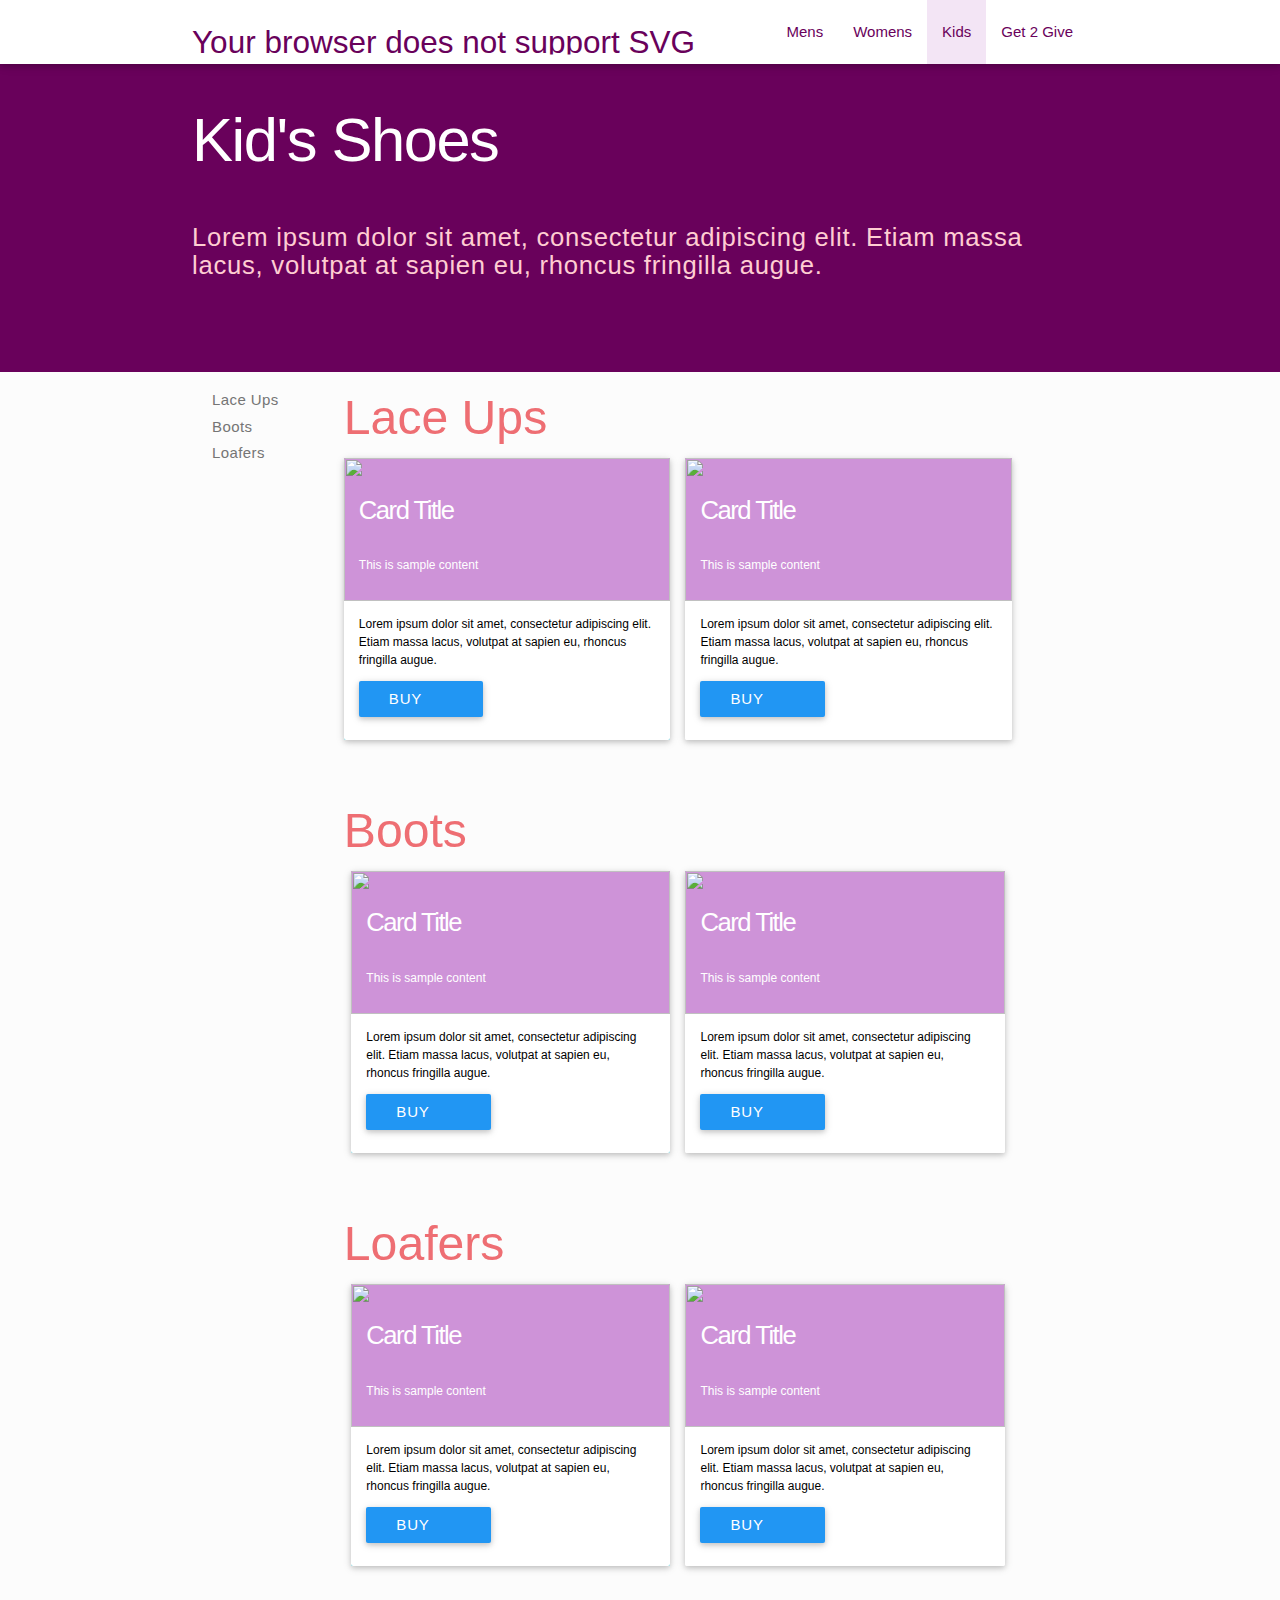
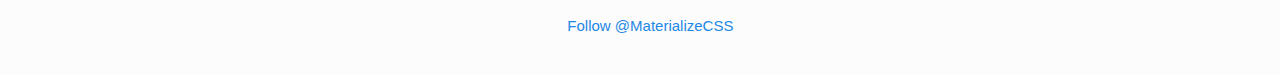
==== kids.html @ 71187473 "made buying pages" ====
<html>
  <head><meta http-equiv="Content-Type" content="text/html; charset=UTF-8" />
<meta name="viewport" content="width=device-width, initial-scale=1, maximum-scale=1.0, user-scalable=no" />

<title>Materialize - Documentation</title>

<!-- Favicons -->
<link rel="apple-touch-icon-precomposed" href="images/favicon/apple-touch-icon-152x152.png" />
<meta name="msapplication-TileColor" content="#FFFFFF" />
<meta name="msapplication-TileImage" content="images/favicon/mstile-144x144.png" />
<link rel="icon" href="images/favicon/favicon-32x32.png" sizes="32x32" />

<!-- Android 5 Chrome Color -->
<meta name="theme-color" content="#EE6E73" />

<!--  CSS  -->
<link href="css/ghpages-materialize.css" type="text/css" rel="stylesheet" media="screen,projection" />
<link href='http://fonts.googleapis.com/css?family=Inconsolata' rel='stylesheet' type='text/css' />
<link href="css/prism.css" rel="stylesheet" />
  </head>
  <body>
    <nav id="front-page-nav">
      <div class="container">
        <div class="nav-wrapper"><a id="logo-container" href="index.html" class="brand-logo">
            <object id="front-page-logo" type="image/svg+xml" data="images/logo.png">Your browser does not support SVG</object></a>
          <ul id="nav-mobile" class="right side-nav">
            <li><a href="mens.html">Mens</a></li>
            <li><a href="womens.html">Womens</a></li>
            <li class="active"><a href="kids.html">Kids</a></li>
            <li><a href="get2give.html">Get 2 Give</a></li>
          </ul><a href="#" data-activates="nav-mobile" class="button-collapse"><i class="mdi-navigation-menu"></i></a>
        </div>
      </div>
    </nav><div class="section" id="index-banner">
  <div class="container">
    <h1 class="header center-on-small-only">Kid's Shoes</h1>
    <div class="row">
      <h4 class ="col s12 light red-text lighten-4 center-on-small-only">Lorem ipsum dolor sit amet, consectetur adipiscing elit. Etiam massa lacus, volutpat at sapien eu, rhoncus fringilla augue.</h4>
    </div>
  </div>
</div>
  
<div class="container">
  <!--  Outer row  -->
  <div class="row">
    
    <div class="col hide-on-small-only m3 l2">
      <div style="height: 1px;">
        <ul class="table-of-contents">
          <li><a href="#lace">Lace Ups</a></li>
          <li><a href="#boots">Boots</a></li>
          <li><a href="#loaf">Loafers</a></li>
        </ul>
      </div>
    </div>

    <div class="section col s12 m9">
      <div id="lace" class="row scrollspy">
          <h2 class="col s12 header">Lace Ups</h2>
        <div class="col s12 m6">
      <div class="card cyan">
          <div class="card-content">
              <h1>Card Title</h1>
              <p>This is sample content</p>
              <img src="images/light_hiking_shoe.jpg">
          </div>  
          <div class="card-footer">
            <p>Lorem ipsum dolor sit amet, consectetur adipiscing elit. Etiam massa lacus, volutpat at sapien eu, rhoncus fringilla augue.</p>

            <a class="btn waves-effect waves-light" href="bin/materialize_v0.69.zip">Buy<i class="mdi-file-file-download right"></i></a>
          </div>
      </div>
  </div>

  <div class="col s12 m6">
    <div class="card">
      <div class="card-content">
        <img src="images/light_hiking_shoe.jpg">
        <h1>Card Title</h1>
        <p>This is sample content</p>
      </div>  
      <div class="card-footer">
        <p>Lorem ipsum dolor sit amet, consectetur adipiscing elit. Etiam massa lacus, volutpat at sapien eu, rhoncus fringilla augue.</p>
        <a class="btn waves-effect waves-light" href="bin/materialize_v0.69.zip">Buy<i class="mdi-file-file-download right"></i></a>
      </div>
    </div>
  </div>
  </div>
      
      <div id="boots" class="row scrollspy">
        <div class="col s12">
          <h2 class="header">Boots</h2>
        <div class="col s12 m6">
      <div class="card cyan">
          <div class="card-content">
              <h1>Card Title</h1>
              <p>This is sample content</p>
              <img src="images/light_hiking_shoe.jpg">
          </div>  
          <div class="card-footer">
            <p>Lorem ipsum dolor sit amet, consectetur adipiscing elit. Etiam massa lacus, volutpat at sapien eu, rhoncus fringilla augue.</p>

            <a class="btn waves-effect waves-light" href="bin/materialize_v0.69.zip">Buy<i class="mdi-file-file-download right"></i></a>
          </div>
      </div>
  </div>

  <div class="col s12 m6">
    <div class="card">
      <div class="card-content">
        <img src="images/light_hiking_shoe.jpg">
        <h1>Card Title</h1>
        <p>This is sample content</p>
      </div>  
      <div class="card-footer">
        <p>Lorem ipsum dolor sit amet, consectetur adipiscing elit. Etiam massa lacus, volutpat at sapien eu, rhoncus fringilla augue.</p>
        <a class="btn waves-effect waves-light" href="bin/materialize_v0.69.zip">Buy<i class="mdi-file-file-download right"></i></a>
      </div>
    </div>
  </div>
  </div>
  </div>

    <div id="loaf" class="row scrollspy">
      <div class="col s12">
        <h2 class="header">Loafers</h2>
        <div class="col s12 m6">
      <div class="card cyan">
          <div class="card-content">
              <h1>Card Title</h1>
              <p>This is sample content</p>
              <img src="images/light_hiking_shoe.jpg">
          </div>  
          <div class="card-footer">
            <p>Lorem ipsum dolor sit amet, consectetur adipiscing elit. Etiam massa lacus, volutpat at sapien eu, rhoncus fringilla augue.</p>

            <a class="btn waves-effect waves-light" href="bin/materialize_v0.69.zip">Buy<i class="mdi-file-file-download right"></i></a>
          </div>
      </div>
  </div>

  <div class="col s12 m6">
    <div class="card">
      <div class="card-content">
        <img src="images/light_hiking_shoe.jpg">
        <h1>Card Title</h1>
        <p>This is sample content</p>
      </div>  
      <div class="card-footer">
        <p>Lorem ipsum dolor sit amet, consectetur adipiscing elit. Etiam massa lacus, volutpat at sapien eu, rhoncus fringilla augue.</p>
        <a class="btn waves-effect waves-light" href="bin/materialize_v0.69.zip">Buy<i class="mdi-file-file-download right"></i></a>
      </div>
    </div>
  </div>
  </div>
  </div>
        
</div><div id="footer" class="section">
  <div class="footer-block">
    <a href="https://twitter.com/MaterializeCSS" class="twitter-follow-button" data-show-count="true" data-size="large" data-dnt="true">Follow @MaterializeCSS</a>
  </div>
  <div class="footer-block">
    <div class="g-follow" data-annotation="bubble" data-height="24" data-href="https://plus.google.com/108619793845925798422" data-rel="publisher"></div>
  </div>
</div><!--  Scripts-->
<script src="https://code.jquery.com/jquery-2.1.1.min.js"></script>
<script src="js/jquery.timeago.js"></script>  
<script src="js/prism.js"></script>
<script src="bin/materialize.js"></script>
<script src="js/init.js"></script>
<!-- Twitter Button -->
<script>!function(d,s,id){var js,fjs=d.getElementsByTagName(s)[0],p=/^http:/.test(d.location)?'http':'https';if(!d.getElementById(id)){js=d.createElement(s);js.id=id;js.src=p+'://platform.twitter.com/widgets.js';fjs.parentNode.insertBefore(js,fjs);}}(document, 'script', 'twitter-wjs');</script>

<!-- Google Plus Button-->
<script src="https://apis.google.com/js/platform.js" async defer></script>

<!--  Google Analytics  -->
<script>
(function(i,s,o,g,r,a,m){i['GoogleAnalyticsObject']=r;i[r]=i[r]||function(){
(i[r].q=i[r].q||[]).push(arguments)},i[r].l=1*new Date();a=s.createElement(o),
m=s.getElementsByTagName(o)[0];a.async=1;a.src=g;m.parentNode.insertBefore(a,m)
})(window,document,'script','//www.google-analytics.com/analytics.js','ga');

ga('create', 'UA-56218128-1', 'auto');
ga('require', 'displayfeatures');
ga('send', 'pageview');
</script>
  </body>
</html>
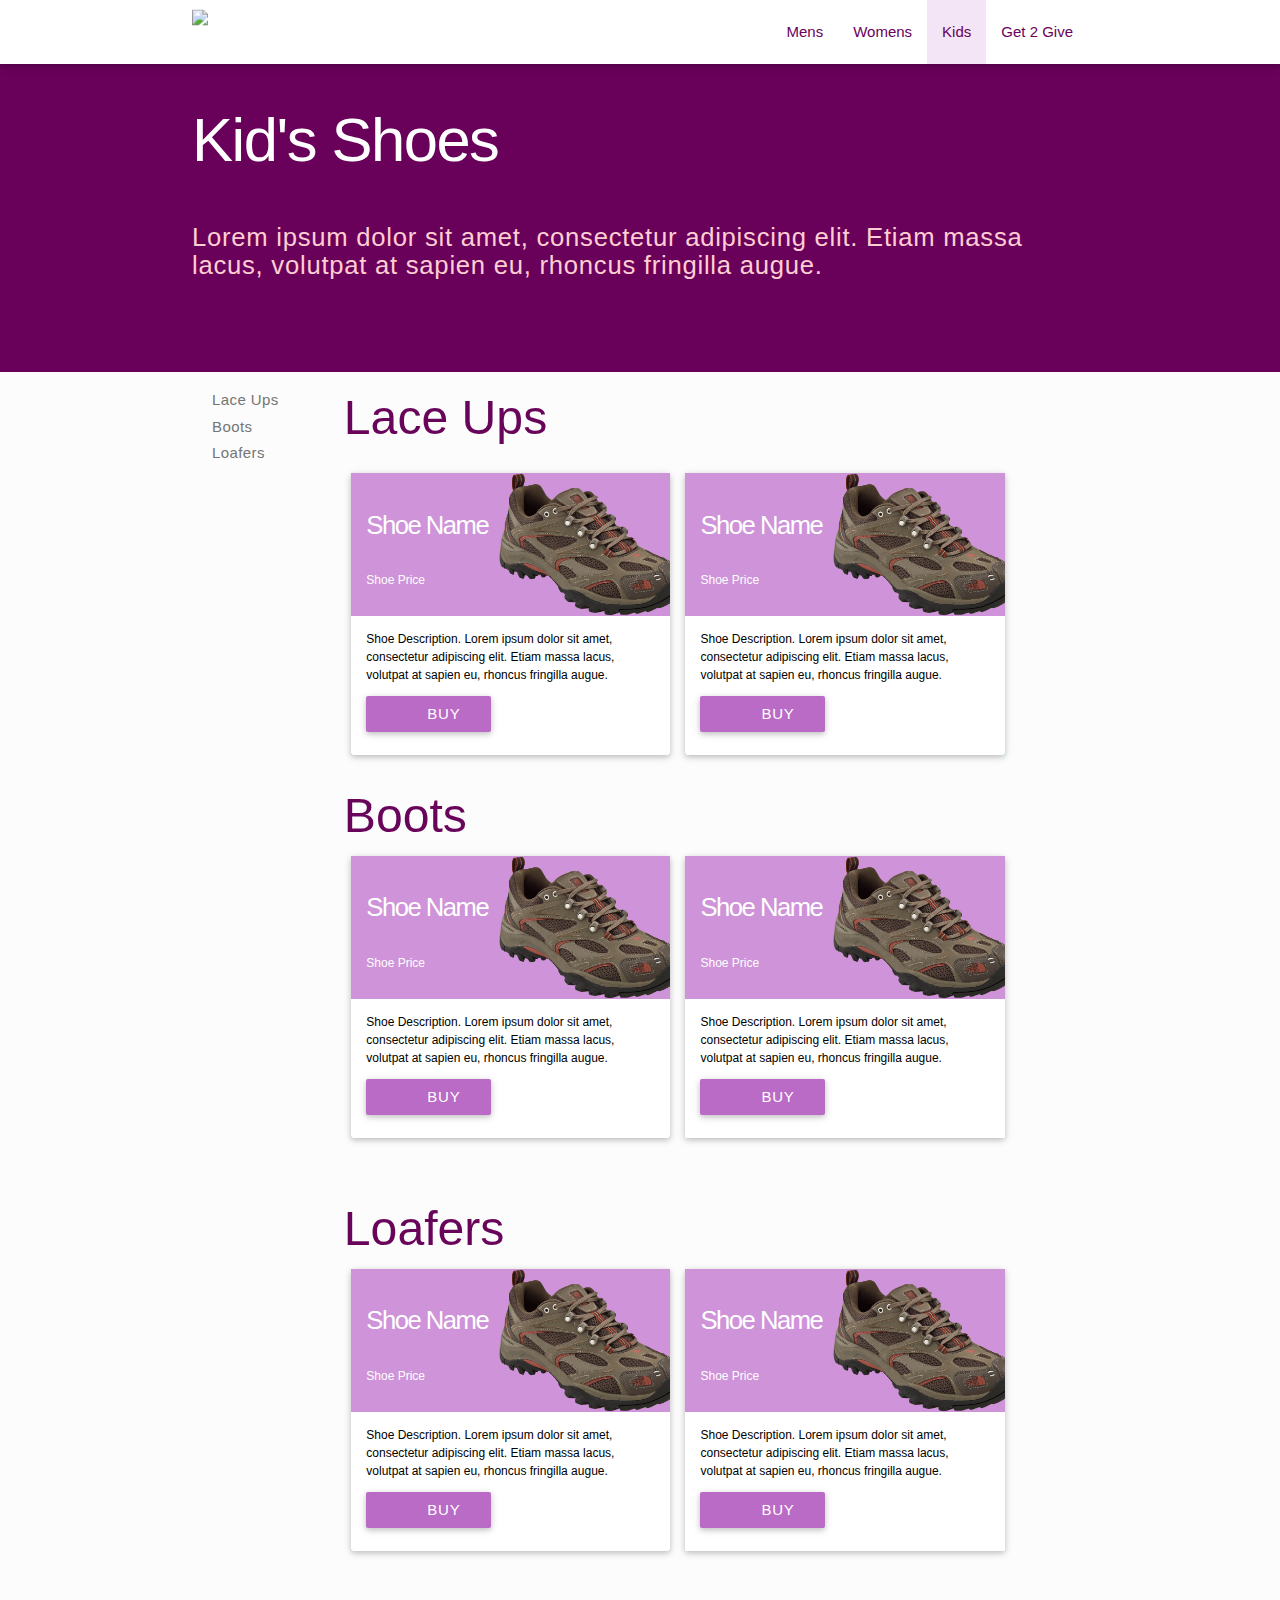
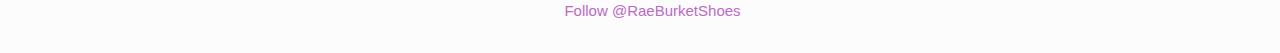
==== commit fa1afba2: "update" ====
--- a/kids.html
+++ b/kids.html
@@ -3,7 +3,7 @@
   <head><meta http-equiv="Content-Type" content="text/html; charset=UTF-8" />
 <meta name="viewport" content="width=device-width, initial-scale=1, maximum-scale=1.0, user-scalable=no" />
 
-<title>Materialize - Documentation</title>
+<title>Rae Burcket Shoes - Kids</title>
 
 <!-- Favicons -->
 <link rel="apple-touch-icon-precomposed" href="images/favicon/apple-touch-icon-152x152.png" />
@@ -23,7 +23,7 @@
     <nav id="front-page-nav">
       <div class="container">
         <div class="nav-wrapper"><a id="logo-container" href="index.html" class="brand-logo">
-            <object id="front-page-logo" type="image/svg+xml" data="images/logo.png">Your browser does not support SVG</object></a>
+            <img style="-webkit-user-select:none; float: right;" src="images/logo.png"></a>
           <ul id="nav-mobile" class="right side-nav">
             <li><a href="mens.html">Mens</a></li>
             <li><a href="womens.html">Womens</a></li>
@@ -56,19 +56,52 @@
     </div>
 
     <div class="section col s12 m9">
+      
       <div id="lace" class="row scrollspy">
-          <h2 class="col s12 header">Lace Ups</h2>
-        <div class="col s12 m6">
-      <div class="card cyan">
+        <h2 class="col s12 header">Lace Ups</h2>
+      </div>
+      
+      <div class="col s12 m6">
+        <div class="card cyan">
           <div class="card-content">
-              <h1>Card Title</h1>
-              <p>This is sample content</p>
-              <img src="images/light_hiking_shoe.jpg">
+            <h1>Shoe Name</h1>
+            <p>Shoe Price</p>
+            <img src="images/light_hiking_shoe.gif">
           </div>  
           <div class="card-footer">
-            <p>Lorem ipsum dolor sit amet, consectetur adipiscing elit. Etiam massa lacus, volutpat at sapien eu, rhoncus fringilla augue.</p>
+            <p>Shoe Description. Lorem ipsum dolor sit amet, consectetur adipiscing elit. Etiam massa lacus, volutpat at sapien eu, rhoncus fringilla augue.</p>
+            <a class="btn waves-effect waves-light" >Buy<i class="mdi-action-shopping-cart"></i></a>
+          </div>
+        </div>
+      </div>
 
-            <a class="btn waves-effect waves-light" href="bin/materialize_v0.69.zip">Buy<i class="mdi-file-file-download right"></i></a>
+      <div class="col s12 m6">
+        <div class="card cyan">
+          <div class="card-content">
+            <h1>Shoe Name</h1>
+            <p>Shoe Price</p>
+            <img src="images/light_hiking_shoe.gif">
+          </div>  
+          <div class="card-footer">
+            <p>Shoe Description. Lorem ipsum dolor sit amet, consectetur adipiscing elit. Etiam massa lacus, volutpat at sapien eu, rhoncus fringilla augue.</p>
+            <a class="btn waves-effect waves-light" >Buy<i class="mdi-action-shopping-cart"></i></a>
+          </div>
+        </div>
+      </div>
+
+      <div class="row scrollspy">
+        <div id="boots" class="col s12 row scrollspy">
+          <h2 class="header">Boots</h2>
+        <div class="col s12 m6">
+        <div class="card cyan">
+          <div class="card-content">
+            <h1>Shoe Name</h1>
+            <p>Shoe Price</p>
+            <img src="images/light_hiking_shoe.gif">
+          </div>  
+          <div class="card-footer">
+            <p>Shoe Description. Lorem ipsum dolor sit amet, consectetur adipiscing elit. Etiam massa lacus, volutpat at sapien eu, rhoncus fringilla augue.</p>
+            <a class="btn waves-effect waves-light" >Buy<i class="mdi-action-shopping-cart"></i></a>
           </div>
       </div>
   </div>
@@ -76,32 +109,33 @@
   <div class="col s12 m6">
     <div class="card">
       <div class="card-content">
-        <img src="images/light_hiking_shoe.jpg">
-        <h1>Card Title</h1>
-        <p>This is sample content</p>
+        <img src="images/light_hiking_shoe.gif">
+        <h1>Shoe Name</h1>
+        <p>Shoe Price</p>
       </div>  
       <div class="card-footer">
-        <p>Lorem ipsum dolor sit amet, consectetur adipiscing elit. Etiam massa lacus, volutpat at sapien eu, rhoncus fringilla augue.</p>
-        <a class="btn waves-effect waves-light" href="bin/materialize_v0.69.zip">Buy<i class="mdi-file-file-download right"></i></a>
+        <p>Shoe Description. Lorem ipsum dolor sit amet, consectetur adipiscing elit. Etiam massa lacus, volutpat at sapien eu, rhoncus fringilla augue.</p>
+        <a class="btn waves-effect waves-light" >Buy<i class="mdi-action-shopping-cart"></i></a>
       </div>
     </div>
   </div>
   </div>
-      
-      <div id="boots" class="row scrollspy">
-        <div class="col s12">
-          <h2 class="header">Boots</h2>
+  </div>
+
+    <div class="row scrollspy">
+      <div id = "loaf" class="col s12row scrollspy">
+        <h2 class="header">Loafers</h2>
         <div class="col s12 m6">
       <div class="card cyan">
           <div class="card-content">
-              <h1>Card Title</h1>
-              <p>This is sample content</p>
-              <img src="images/light_hiking_shoe.jpg">
+              <h1>Shoe Name</h1>
+              <p>Shoe Price</p>
+              <img src="images/light_hiking_shoe.gif">
           </div>  
           <div class="card-footer">
-            <p>Lorem ipsum dolor sit amet, consectetur adipiscing elit. Etiam massa lacus, volutpat at sapien eu, rhoncus fringilla augue.</p>
+            <p>Shoe Description. Lorem ipsum dolor sit amet, consectetur adipiscing elit. Etiam massa lacus, volutpat at sapien eu, rhoncus fringilla augue.</p>
 
-            <a class="btn waves-effect waves-light" href="bin/materialize_v0.69.zip">Buy<i class="mdi-file-file-download right"></i></a>
+            <a class="btn waves-effect waves-light" >Buy<i class="mdi-action-shopping-cart"></i></a>
           </div>
       </div>
   </div>
@@ -109,47 +143,13 @@
   <div class="col s12 m6">
     <div class="card">
       <div class="card-content">
-        <img src="images/light_hiking_shoe.jpg">
-        <h1>Card Title</h1>
-        <p>This is sample content</p>
+        <img src="images/light_hiking_shoe.gif">
+        <h1>Shoe Name</h1>
+        <p>Shoe Price</p>
       </div>  
       <div class="card-footer">
-        <p>Lorem ipsum dolor sit amet, consectetur adipiscing elit. Etiam massa lacus, volutpat at sapien eu, rhoncus fringilla augue.</p>
-        <a class="btn waves-effect waves-light" href="bin/materialize_v0.69.zip">Buy<i class="mdi-file-file-download right"></i></a>
-      </div>
-    </div>
-  </div>
-  </div>
-  </div>
-
-    <div id="loaf" class="row scrollspy">
-      <div class="col s12">
-        <h2 class="header">Loafers</h2>
-        <div class="col s12 m6">
-      <div class="card cyan">
-          <div class="card-content">
-              <h1>Card Title</h1>
-              <p>This is sample content</p>
-              <img src="images/light_hiking_shoe.jpg">
-          </div>  
-          <div class="card-footer">
-            <p>Lorem ipsum dolor sit amet, consectetur adipiscing elit. Etiam massa lacus, volutpat at sapien eu, rhoncus fringilla augue.</p>
-
-            <a class="btn waves-effect waves-light" href="bin/materialize_v0.69.zip">Buy<i class="mdi-file-file-download right"></i></a>
-          </div>
-      </div>
-  </div>
-
-  <div class="col s12 m6">
-    <div class="card">
-      <div class="card-content">
-        <img src="images/light_hiking_shoe.jpg">
-        <h1>Card Title</h1>
-        <p>This is sample content</p>
-      </div>  
-      <div class="card-footer">
-        <p>Lorem ipsum dolor sit amet, consectetur adipiscing elit. Etiam massa lacus, volutpat at sapien eu, rhoncus fringilla augue.</p>
-        <a class="btn waves-effect waves-light" href="bin/materialize_v0.69.zip">Buy<i class="mdi-file-file-download right"></i></a>
+        <p>Shoe Description. Lorem ipsum dolor sit amet, consectetur adipiscing elit. Etiam massa lacus, volutpat at sapien eu, rhoncus fringilla augue.</p>
+        <a class="btn waves-effect waves-light" >Buy<i class="mdi-action-shopping-cart"></i></a>
       </div>
     </div>
   </div>
@@ -158,10 +158,7 @@
         
 </div><div id="footer" class="section">
   <div class="footer-block">
-    <a href="https://twitter.com/MaterializeCSS" class="twitter-follow-button" data-show-count="true" data-size="large" data-dnt="true">Follow @MaterializeCSS</a>
-  </div>
-  <div class="footer-block">
-    <div class="g-follow" data-annotation="bubble" data-height="24" data-href="https://plus.google.com/108619793845925798422" data-rel="publisher"></div>
+    <a href="https://twitter.com/RaeBurketShoes" class="twitter-follow-button" data-show-count="true" data-size="large" data-dnt="true">Follow @RaeBurketShoes</a>
   </div>
 </div><!--  Scripts-->
 <script src="https://code.jquery.com/jquery-2.1.1.min.js"></script>
